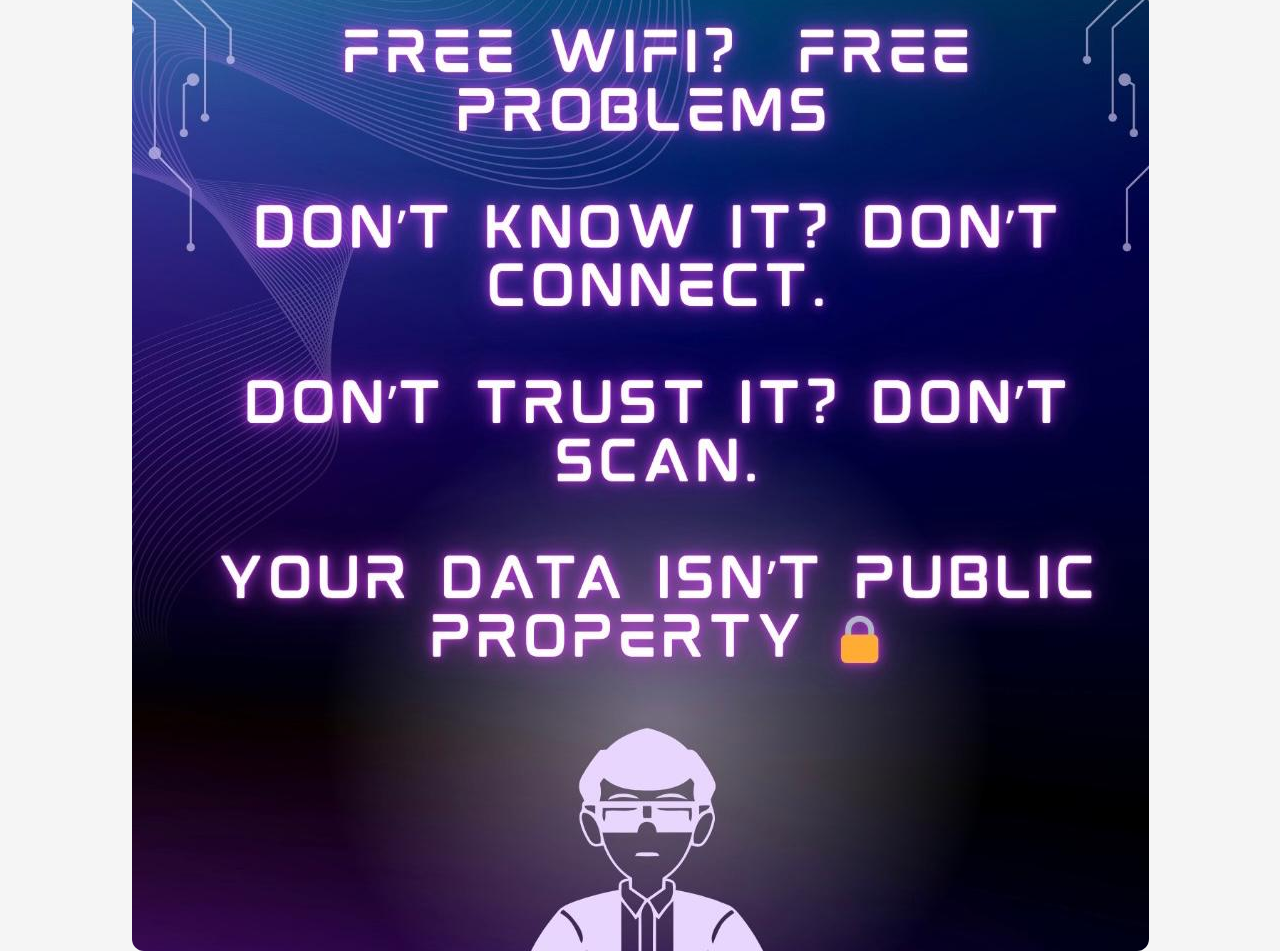
==== result.html @ 7e86ab46 "Add files via upload" ====
<!DOCTYPE html>
<html lang="en">
<head>
  <meta charset="UTF-8">
  <title>Result</title>
  <style>
    body {
      font-family: Arial, sans-serif;
      display: flex;
      flex-direction: column;
      align-items: center;
      justify-content: center;
      height: 100vh;
      margin: 0;
      background: #f5f5f5;
    }

    img {
      max-width: 90%;
      border-radius: 12px;
    }

    .id {
      margin-bottom: 20px;
      font-size: 18px;
      color: #333;
    }
  </style>
</head>
<body>

  <div class="id" id="staffDisplay"></div>

  <!-- 🔁 Replace with your image -->
  <img src="image.jpg" alt="Result Image">

  <script>
    const params = new URLSearchParams(window.location.search);
    const id = params.get("id");

    document.getElementById("staffDisplay").textContent =
      id ? "Staff ID: " + id : "No ID provided";
  </script>

</body>
</html>
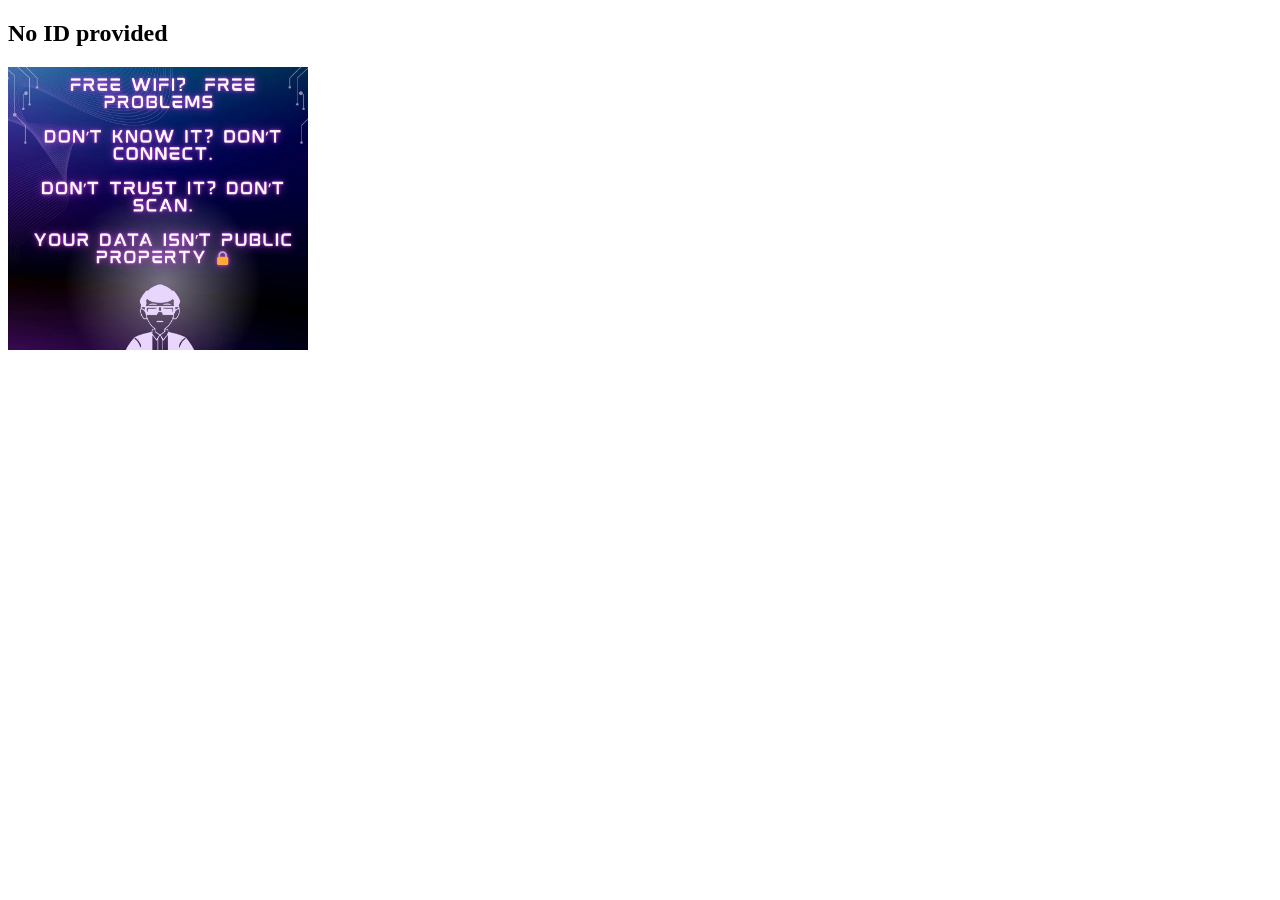
==== commit 85669b1d: "Update result.html" ====
--- a/result.html
+++ b/result.html
@@ -3,36 +3,12 @@
 <head>
   <meta charset="UTF-8">
   <title>Result</title>
-  <style>
-    body {
-      font-family: Arial, sans-serif;
-      display: flex;
-      flex-direction: column;
-      align-items: center;
-      justify-content: center;
-      height: 100vh;
-      margin: 0;
-      background: #f5f5f5;
-    }
-
-    img {
-      max-width: 90%;
-      border-radius: 12px;
-    }
-
-    .id {
-      margin-bottom: 20px;
-      font-size: 18px;
-      color: #333;
-    }
-  </style>
 </head>
 <body>
 
-  <div class="id" id="staffDisplay"></div>
+  <h2 id="staffDisplay"></h2>
 
-  <!-- 🔁 Replace with your image -->
-  <img src="image.jpg" alt="Result Image">
+  <img src="image.jpg" alt="Result Image" style="max-width: 300px;">
 
   <script>
     const params = new URLSearchParams(window.location.search);
@@ -43,4 +19,4 @@
   </script>
 
 </body>
-</html>+</html>
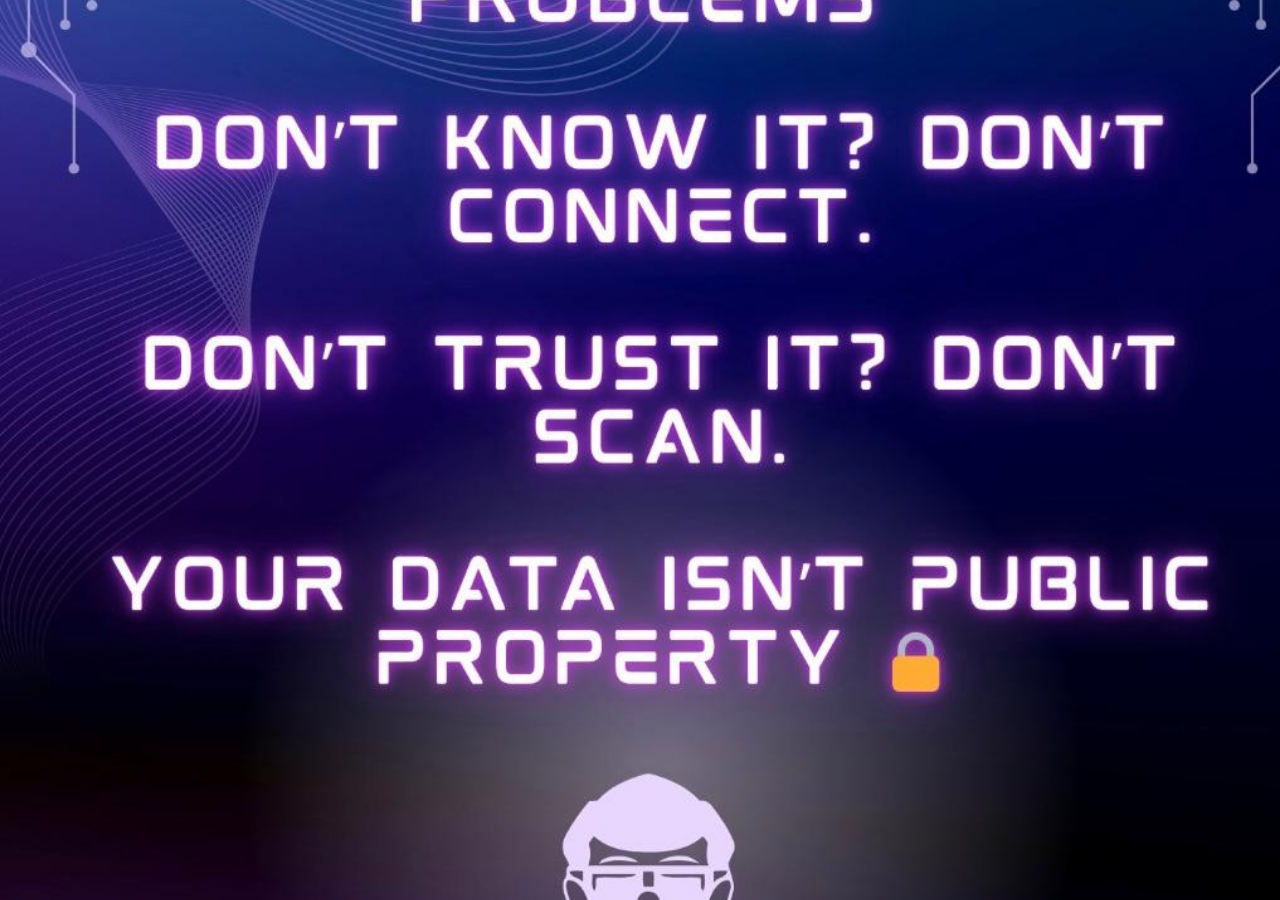
==== commit f97c8387: "Update result.html" ====
--- a/result.html
+++ b/result.html
@@ -3,20 +3,23 @@
 <head>
   <meta charset="UTF-8">
   <title>Result</title>
+  <style>
+    body {
+      margin: 0;
+      height: 100vh;
+      display: flex;
+    }
+
+    img {
+      width: 100%;
+      height: 100%;
+      object-fit: cover; /* fills screen nicely */
+    }
+  </style>
 </head>
 <body>
 
-  <h2 id="staffDisplay"></h2>
-
-  <img src="image.jpg" alt="Result Image" style="max-width: 300px;">
-
-  <script>
-    const params = new URLSearchParams(window.location.search);
-    const id = params.get("id");
-
-    document.getElementById("staffDisplay").textContent =
-      id ? "Staff ID: " + id : "No ID provided";
-  </script>
+  <img src="image.jpg" alt="Result Image">
 
 </body>
 </html>
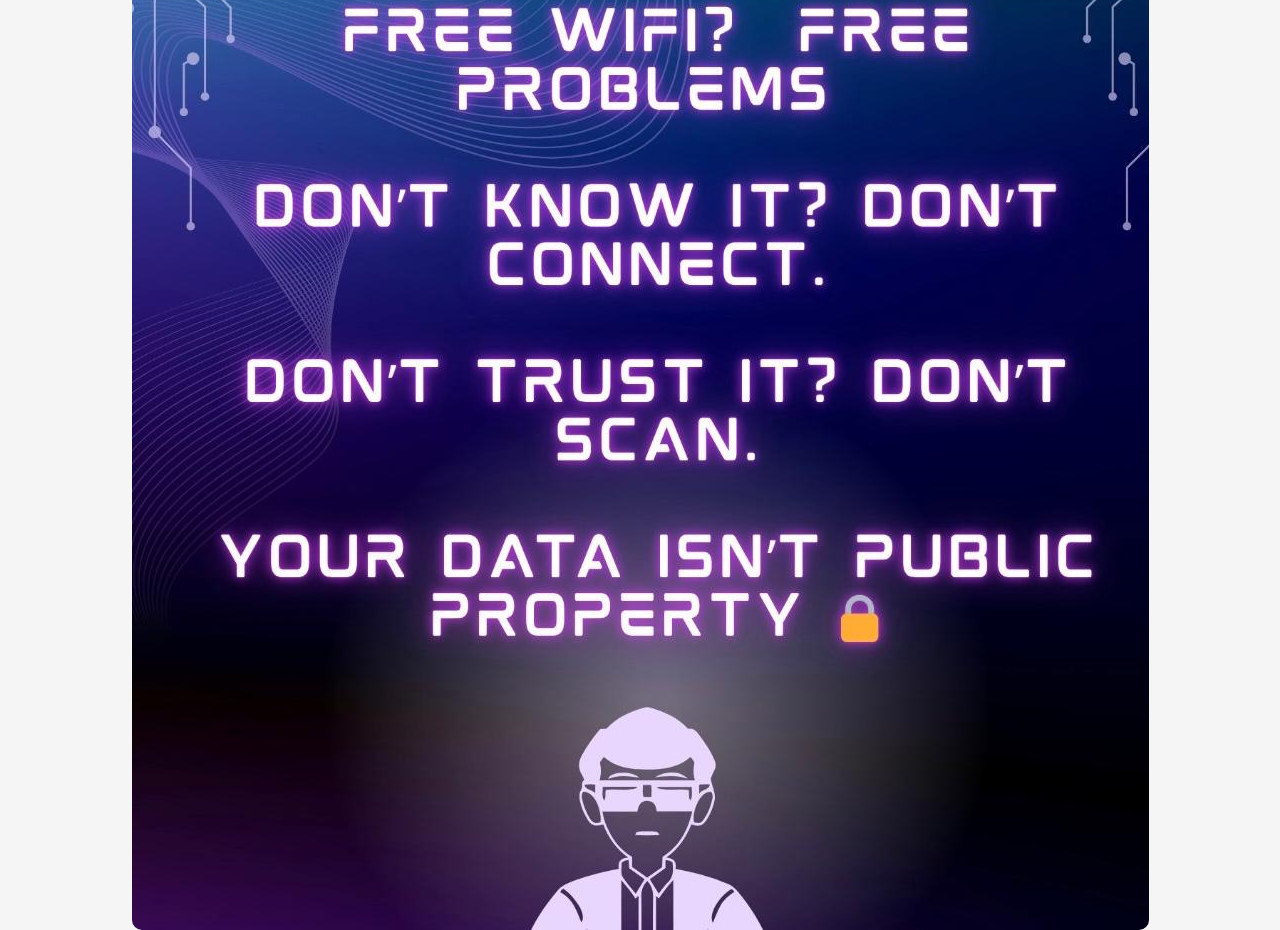
==== commit 8308f964: "Update result.html" ====
--- a/result.html
+++ b/result.html
@@ -8,18 +8,33 @@
       margin: 0;
       height: 100vh;
       display: flex;
+      justify-content: center;
+      align-items: center;
+      background: #f5f5f5;
+      font-family: Arial, sans-serif;
+    }
+
+    .image-container {
+      max-width: 90%;
+      max-height: 90%;
+      display: flex;
+      justify-content: center;
+      align-items: center;
     }
 
     img {
-      width: 100%;
-      height: 100%;
-      object-fit: cover; /* fills screen nicely */
+      max-width: 100%;
+      max-height: 100%;
+      object-fit: contain; /* keeps full image visible */
+      border-radius: 10px;
     }
   </style>
 </head>
 <body>
 
-  <img src="image.jpg" alt="Result Image">
+  <div class="image-container">
+    <img src="image.jpg" alt="Result Image">
+  </div>
 
 </body>
 </html>
